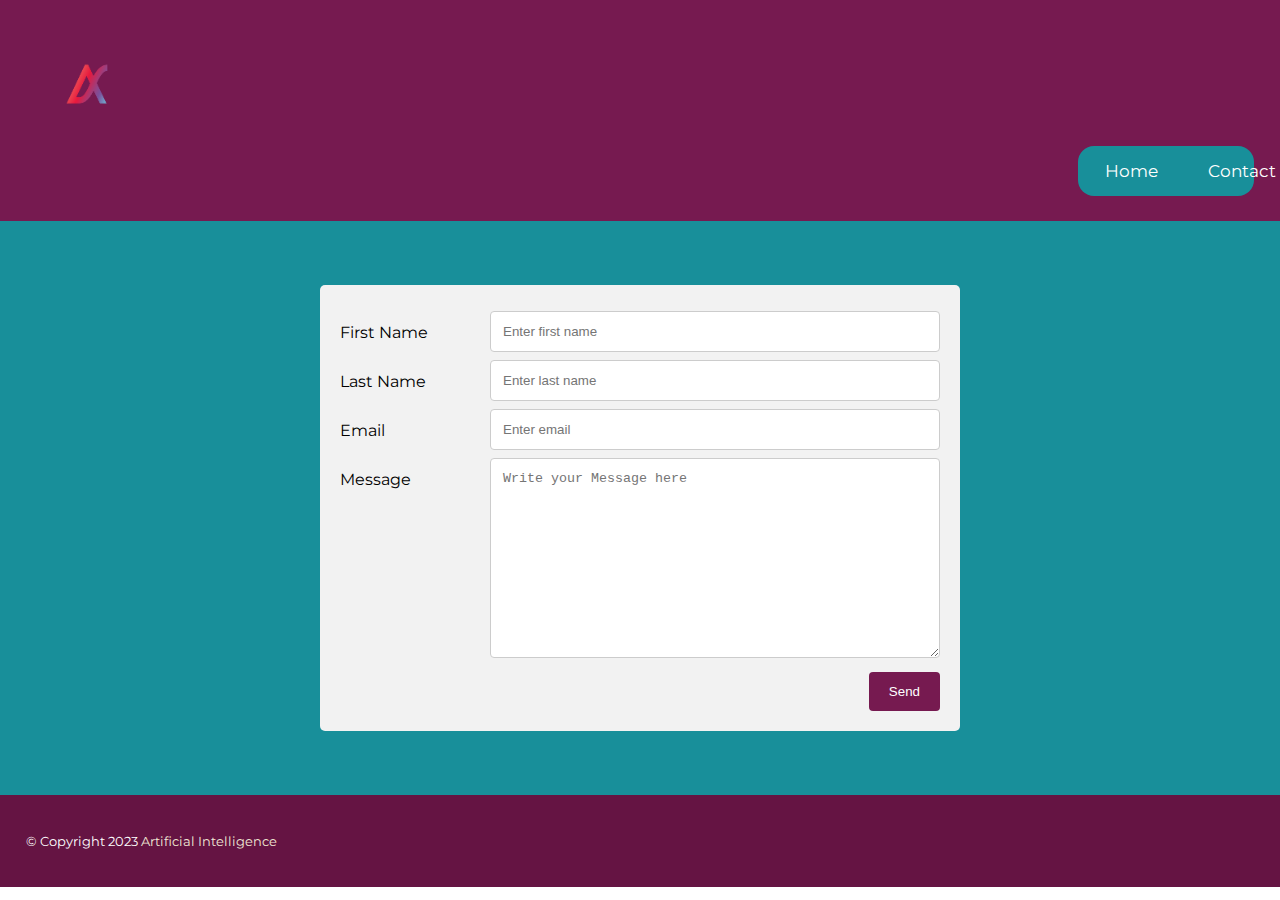
==== web/src/contact.html @ 33beea4d "add contact page and style changes" ====
<!DOCTYPE html>
<html lang="en">
  <head>
    <meta charset="UTF-8" />
    <meta http-equiv="X-UA-Compatible" content="IE=edge" />
    <meta name="viewport" content="width=device-width, initial-scale=1.0" />
    <title>AI</title>
    <link rel="icon" type="image/x-icon" href="./../assets/favicon.ico" />
    <link rel="stylesheet" type="text/css" href="main.css" />
    <link rel="preconnect" href="https://fonts.googleapis.com" />
    <link rel="preconnect" href="https://fonts.gstatic.com" crossorigin />
    <link
      href="https://fonts.googleapis.com/css2?family=Montserrat&family=Playfair:wght@300&display=swap"
      rel="stylesheet"
    />
  </head>
  <body>
    <div class="top-nav">
      <img
        class="logo"
        alt="Artificial Intelligence Logo"
        src="../assets/images/logo.png"
      />
      <nav>
        <ul>
          <a href="./index.html"><li>Home</li></a>
          <a href="./contact.html"><li>Contact</li></a>
        </ul>
      </nav>
    </div>

    <main>
      <div id="container-bg">
      <div class="form-container">
        <forms>
          <div class="row">
            <div class="col-25">
              <label for="fname">First Name</label>
            </div>
            <div class="col-75">
              <input
                type="text"
                id="fname"
                name="firstname"
                placeholder="Enter first name"
              />
            </div>
          </div>
          <div class="row">
            <div class="col-25">
              <label for="lname">Last Name</label>
            </div>
            <div class="col-75">
              <input
                type="text"
                id="lname"
                name="lastname"
                placeholder="Enter last name"
              />
            </div>
          </div>
          <div class="row">
            <div class="col-25">
              <label for="email">Email</label>
            </div>
            <div class="col-75">
              <input
                type="text"
                id="email"
                name="email"
                placeholder="Enter email"
              />
            </div>
          </div>
          <div class="row">
            <div class="col-25">
              <label for="message">Message</label>
            </div>
            <div class="col-75">
              <textarea
                id="message"
                name="message"
                placeholder="Write your Message here"
                style="height: 200px"
              ></textarea>
            </div>
          </div>
          <div class="row">
            <input type="submit" value="Send" />
          </div>
        </form>
      </div></div>
    </main>
    <footer>
      <p>
        © Copyright 2023
        <a href="mailto: ramesh@artificialintelligence.com"
          >Artificial Intelligence</a
        >
      </p>
    </footer>
  </body>
</html>
---- web/src/main.css ----
body {
    font-family: 'Montserrat', sans-serif;
    margin: 0;
}

.logo {
    height: 30%;
    width: 30%;
}

h1 {
    color: #188f9a;
    text-align: center;
    font-size: 130%;
}

h2 {
    color: #004f80;
    font-size: 100%;
    text-align: center;
    font-weight: normal;
    font-family: 'Playfair', serif;
}

.top-nav {
    background-color: #761a50;
    padding: 2%;
}

.top-nav nav {
    text-align: center;
}

.top-nav li {
    padding: 2%;
    font-size: 130%;
}

.top-nav ul {
    background-color: #188f9a;
    padding: 0;
    margin: 0;
    list-style-type: none;
    border-radius: 16px;
    text-align: center;
}

.top-nav a {
    color: white;
    font-size: 80%;
    text-decoration: none;
}

main {
    background-color: #fff;
    margin: auto;
}

.main-image {
    width: 100%;
    padding-top: 5%;
    margin: 0%;
}

.grid-item-text {
    margin-left: 5%;
    margin-right: 5%;
}

.grid-item-text li {
    font-size: 90%;
    text-align: justify;
    text-justify: inter-word;
    margin: 10px 0;

}

* {
    box-sizing: border-box;
}

input[type=text],
textarea {
    width: 100%;
    padding: 12px;
    border: 1px solid #ccc;
    border-radius: 4px;
    resize: vertical;
}

label {
    padding: 12px 12px 12px 0;
    display: inline-block;
}

input[type=submit] {
    background-color: #761a50;
    color: white;
    margin-top: 10px;
    padding: 12px 20px;
    border: none;
    border-radius: 4px;
    cursor: pointer;
    float: right;
}

input[type=submit]:hover {
    background-color: rgb(139, 0, 144);
}

.form-container {
    border-radius: 5px;
    background-color: #f2f2f2;
    padding: 20px;
}

.col-25 {
    float: left;
    width: 25%;
    margin-top: 6px;
}

.col-75 {
    float: left;
    width: 75%;
    margin-top: 6px;
}

/* Clear floats after the columns */
.row:after {
    content: "";
    display: table;
    clear: both;
}

footer {
    background-color: #651443;
    padding: 2%;
    text-align: left;
}

footer p {
    color: white;
    font-size: 80%;
}

footer a {
    color: #f1e9d6;
    font-size: inherit;
    text-decoration: none;
}

@media screen and (min-width: 900px) {

    .logo {
        height: 10%;
        width: 10%;
    }

    .top-nav nav {
        display: flex;
        justify-self: end;
    }

    .top-nav li {
        display: inline;
        border: none;
        margin: 25px;
    }

    .top-nav ul {
        display: flex;
        align-items: center;
        min-width: 30%;
        min-height: 50px;
        max-width: 80%;
        max-height: 10%;
        margin-left: auto;
    }

    #container-bg {
        display: flex;
        justify-content: center;
        padding-top: 5%;
        padding-bottom: 5%;
        background-color: #188f9a;
    }

    .form-container {
        width: 50%;
    }

    h1 {
        font-size: 240%;
    }

    h2 {
        font-size: 180%;
    }

    .grid-item-text {
        display: grid;
        grid-template-columns: auto auto;
        padding: 10px;
    }

    article {
        padding: 20px;
        text-align: center;
    }
}
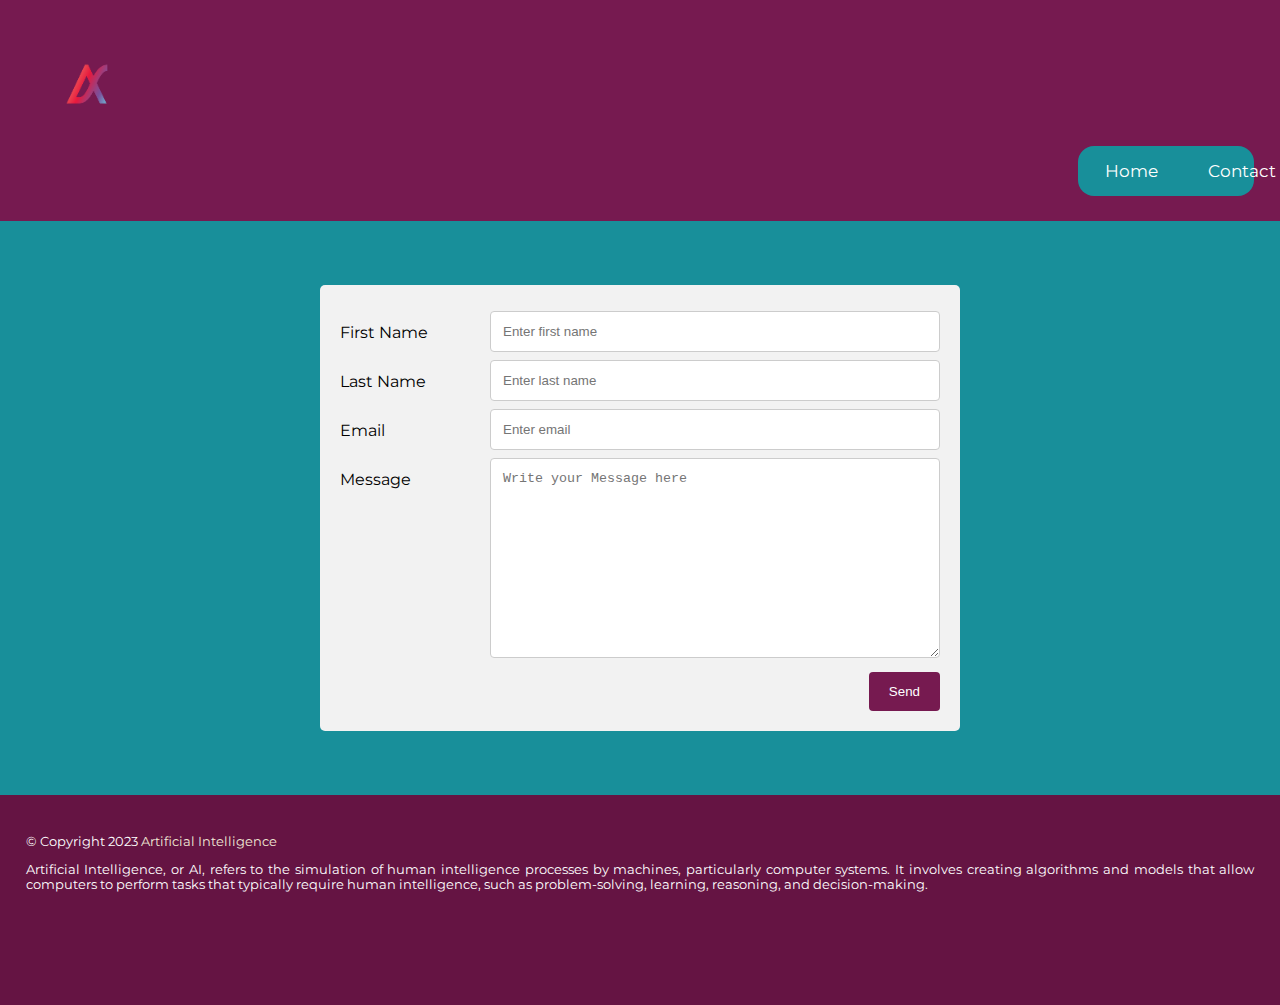
==== commit f90af391: "footer changes" ====
--- a/web/src/contact.html
+++ b/web/src/contact.html
@@ -98,6 +98,9 @@
           >Artificial Intelligence</a
         >
       </p>
+      <p>
+        Artificial Intelligence, or AI, refers to the simulation of human intelligence processes by machines, particularly computer systems. It involves creating algorithms and models that allow computers to perform tasks that typically require human intelligence, such as problem-solving, learning, reasoning, and decision-making.
+      </p>
     </footer>
   </body>
 </html>
--- a/web/src/main.css
+++ b/web/src/main.css
@@ -1,6 +1,11 @@
+html {
+    height: 100%;
+}
+
 body {
     font-family: 'Montserrat', sans-serif;
     margin: 0;
+    min-height: 100%;
 }
 
 .logo {
@@ -11,12 +16,12 @@
 h1 {
     color: #188f9a;
     text-align: center;
-    font-size: 130%;
+    font-size: 140%;
 }
 
 h2 {
     color: #004f80;
-    font-size: 100%;
+    font-size: 120%;
     text-align: center;
     font-weight: normal;
     font-family: 'Playfair', serif;
@@ -137,11 +142,13 @@
     background-color: #651443;
     padding: 2%;
     text-align: left;
+    height: 210px;
 }
 
 footer p {
     color: white;
     font-size: 80%;
+    text-align: justify;
 }
 
 footer a {
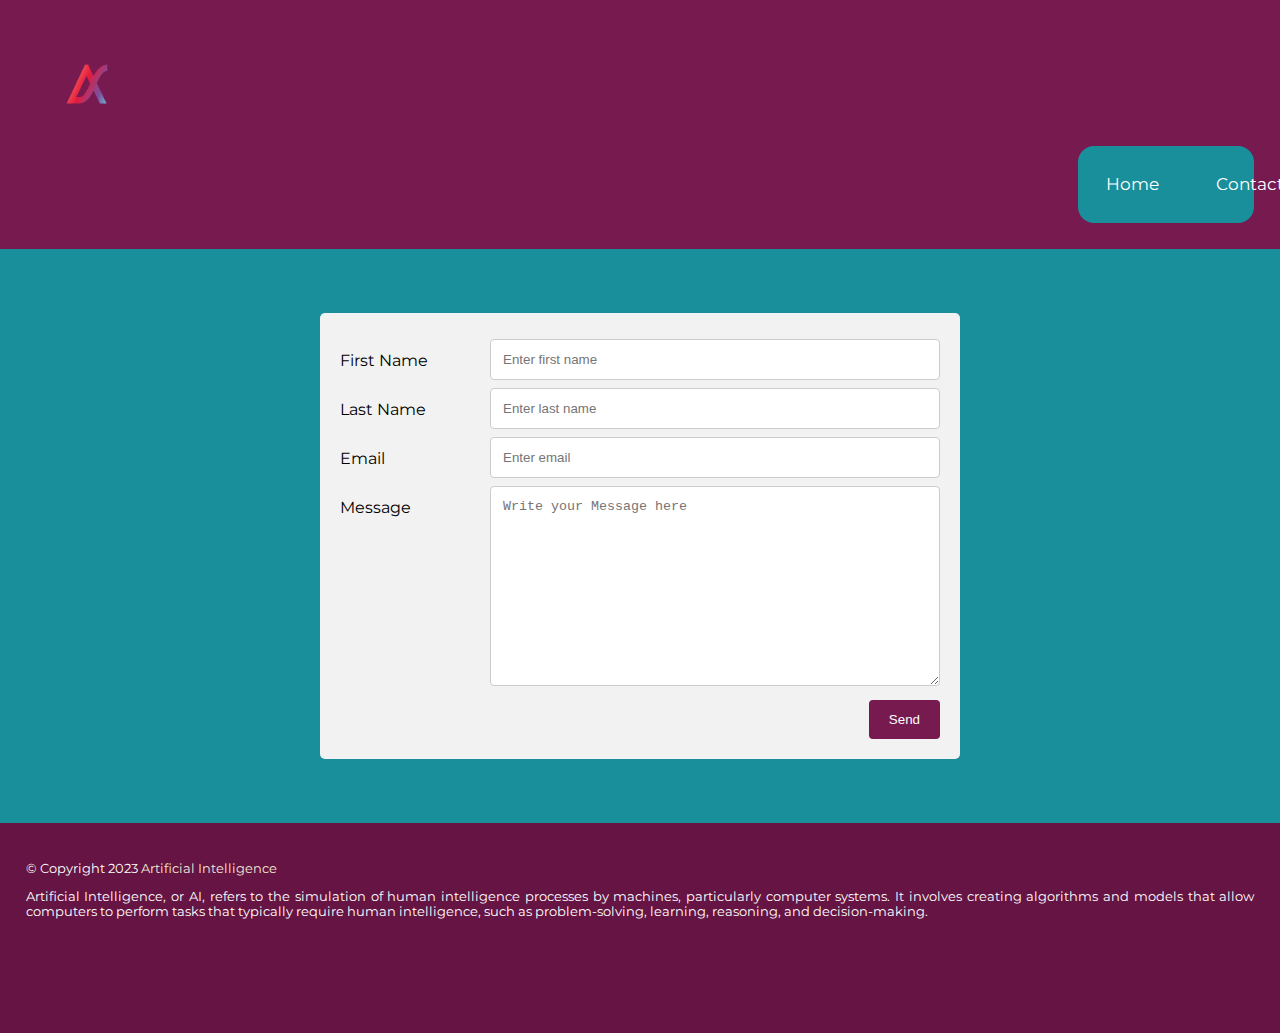
==== commit bc139609: "syntax changes" ====
--- a/web/src/contact.html
+++ b/web/src/contact.html
@@ -23,83 +23,88 @@
       />
       <nav>
         <ul>
-          <a href="./index.html"><li>Home</li></a>
-          <a href="./contact.html"><li>Contact</li></a>
+          <li><a href="./index.html">Home</a></li>
+          <li><a href="./contact.html">Contact</a></li>
         </ul>
       </nav>
     </div>
 
     <main>
       <div id="container-bg">
-      <div class="form-container">
-        <forms>
-          <div class="row">
-            <div class="col-25">
-              <label for="fname">First Name</label>
+        <div class="form-container">
+          <form>
+            <div class="row">
+              <div class="col-25">
+                <label for="fname">First Name</label>
+              </div>
+              <div class="col-75">
+                <input
+                  type="text"
+                  id="fname"
+                  name="firstname"
+                  placeholder="Enter first name"
+                />
+              </div>
             </div>
-            <div class="col-75">
-              <input
-                type="text"
-                id="fname"
-                name="firstname"
-                placeholder="Enter first name"
-              />
+            <div class="row">
+              <div class="col-25">
+                <label for="lname">Last Name</label>
+              </div>
+              <div class="col-75">
+                <input
+                  type="text"
+                  id="lname"
+                  name="lastname"
+                  placeholder="Enter last name"
+                />
+              </div>
             </div>
-          </div>
-          <div class="row">
-            <div class="col-25">
-              <label for="lname">Last Name</label>
+            <div class="row">
+              <div class="col-25">
+                <label for="email">Email</label>
+              </div>
+              <div class="col-75">
+                <input
+                  type="text"
+                  id="email"
+                  name="email"
+                  placeholder="Enter email"
+                />
+              </div>
             </div>
-            <div class="col-75">
-              <input
-                type="text"
-                id="lname"
-                name="lastname"
-                placeholder="Enter last name"
-              />
+            <div class="row">
+              <div class="col-25">
+                <label for="message">Message</label>
+              </div>
+              <div class="col-75">
+                <textarea
+                  id="message"
+                  name="message"
+                  placeholder="Write your Message here"
+                  style="height: 200px"
+                ></textarea>
+              </div>
             </div>
-          </div>
-          <div class="row">
-            <div class="col-25">
-              <label for="email">Email</label>
+            <div class="row">
+              <input type="submit" value="Send" />
             </div>
-            <div class="col-75">
-              <input
-                type="text"
-                id="email"
-                name="email"
-                placeholder="Enter email"
-              />
-            </div>
-          </div>
-          <div class="row">
-            <div class="col-25">
-              <label for="message">Message</label>
-            </div>
-            <div class="col-75">
-              <textarea
-                id="message"
-                name="message"
-                placeholder="Write your Message here"
-                style="height: 200px"
-              ></textarea>
-            </div>
-          </div>
-          <div class="row">
-            <input type="submit" value="Send" />
-          </div>
-        </form>
-      </div></div>
+          </form>
+        </div>
+      </div>
     </main>
     <footer>
       <p>
         © Copyright 2023
-        <a href="mailto: ramesh@artificialintelligence.com"
+        <a href="mailto:ramesh@artificialintelligence.com"
           >Artificial Intelligence</a
         >
       </p>
       <p>
-        Artificial Intelligence, or AI, refers to the simulation of human intelligence processes by machines, particularly computer systems. It involves creating algorithms and models that allow computers to perform tasks that typically require human intelligence, such as problem-solving, learning, reasoning, and decision-making.
+        Artificial Intelligence, or AI, refers to the simulation of human
+        intelligence processes by machines, particularly computer systems. It
+        involves creating algorithms and models that allow computers to perform
+        tasks that typically require human intelligence, such as
+        problem-solving, learning, reasoning, and decision-making.
       </p>
     </footer>
   </body>
--- a/web/src/main.css
+++ b/web/src/main.css
@@ -51,6 +51,7 @@
 }
 
 .top-nav a {
+    display: block;
     color: white;
     font-size: 80%;
     text-decoration: none;
